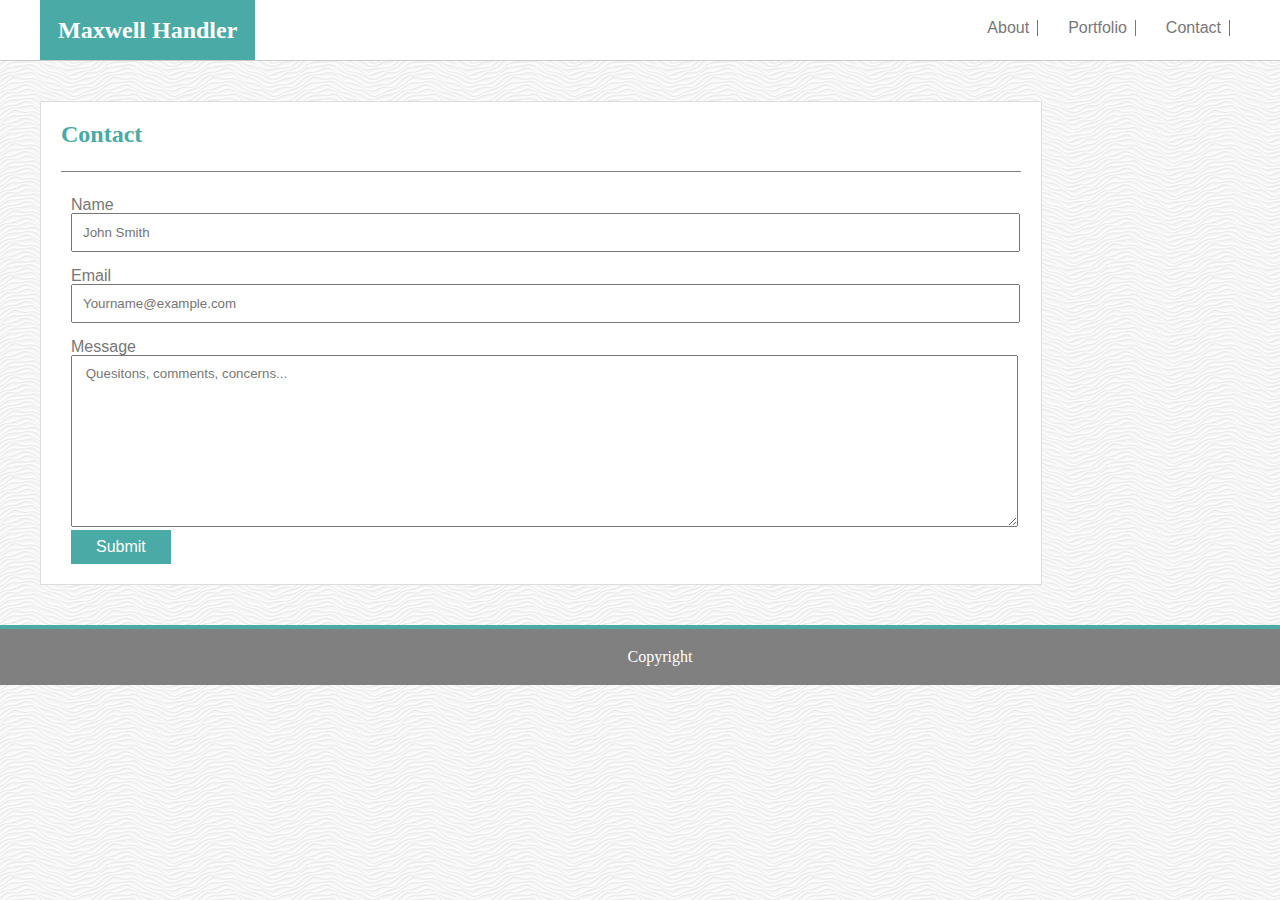
==== contact.html @ 7c715000 "footer fix" ====
<!doctype html>

<html lang="en">
    <head>
        <meta charset="utf-8">

        <title> Basic Portfilio Index </title>
            <meta name="description" content="The HTML5 Herald">
            <meta name="author" content="SitePoint">

        <link rel="stylesheet" type="text/css" href="assets/css/style.css">

        <!--
        Page Notes:


        -->

    </head>

    <body>

        <section class="top">
        
            <!--Title/Name-->
            <h1>Maxwell Handler</h1>
        
            <!--Navigation Bar-->
            <nav>
                <ul>
            
                    <li><a href="Contact.html">Contact</a></li>
                    <li><a href="portfolio.html">Portfolio</a></li>
                    <li><a href="index.html">About</a></li>
                
                </ul>
            </nav>

        </section>

        <section class="middle">

            <!--Section Title-->
            <h2>Contact</h2>

            <!--Contact Me-->
            <form>
                
                <label for="Name">Name</label> <br>
                <input type="text" id="name" name="name" placeholder="John Smith"> <br><br>

                <label for="Email">Email</label> <br>
                <input type="text" id="email" name="email" placeholder="Yourname@example.com"> <br><br>
                
                
                <label for="Message">Message</label> <br>
                <!-- Original formatting: <input class="textarea" type="text" id="message" name="message" placeholder="Questions, comments, concerns"> <br><br>-->
                <textarea> Quesitons, comments, concerns...</textarea>

                <input type="submit" value="Submit">

            </form>

        </section>

        <footer><a>Copyright</a></footer>

    </body>
    
</html>
---- assets/css/style.css ----
/*
  ========================================
	Notes:
		Fix Footer issue
		fix width issue of main content
		fix width issue of navigation bar

		chcek out css grid:
		https://css-tricks.com/snippets/css/complete-guide-grid/

  ========================================
*/

/*
  ========================================
	
    ** Hand Water Mark

  ========================================
*/

/*
  ========================================
  Standardization - Browser Reset
  ========================================
*/
/* http://meyerweb.com/eric/tools/css/reset/ 
   v2.0 | 20110126
   License: none (public domain)
*/

html, body, div, span, applet, object, iframe,
h1, h2, h3, h4, h5, h6, p, blockquote, pre,
a, abbr, acronym, address, big, cite, code,
del, dfn, em, img, ins, kbd, q, s, samp,
small, strike, strong, sub, sup, tt, var,
b, u, i, center,
dl, dt, dd, ol, ul, li,
fieldset, form, label, legend,
table, caption, tbody, tfoot, thead, tr, th, td,
article, aside, canvas, details, embed, 
figure, figcaption, footer, header, hgroup, 
menu, nav, output, ruby, section, summary,
time, mark, audio, video {
	margin: 0;
	padding: 0;
	border: 0;
	font-size: 100%;
	font: inherit;
	vertical-align: baseline;
}
/* HTML5 display-role reset for older browsers */
article, aside, details, figcaption, figure, 
footer, header, hgroup, menu, nav, section {
	display: block;
}
body {
	line-height: 1;
}
ol, ul {
	list-style: none;
}
blockquote, q {
	quotes: none;
}
blockquote:before, blockquote:after,
q:before, q:after {
	content: '';
	content: none;
}
table {
	border-collapse: collapse;
	border-spacing: 0;
}

/*
  ========================================
  Elements
  ========================================
*/

html {
	height: 100%;
	margin: 0;
	padding: 0;
}

body {
	overflow: visible;
	height: 100%;
	margin: 0;
	padding: 0;
}
            
h1{
    background-color: #4aaaa5;
    display: block;
	padding: 18px;
	color: white;
	float: left;
	margin-left: 40px;
	margin-right: 100px;
	font-weight: bold;
	font-size: x-large;
}

li {
	float: right;
	padding-right: 8px;
	margin: 20px;
	margin-right: 10px;
	border-right-width: 1px;
	border-right-color: #777777;
	border-right-style: solid;
}

p {
	clear: both;
	margin-top: 10px;
    color: #777777;
	font-family: Arial, Helvetica, sans-serif;
}

nav {
	background-color: #ffffff;
	color: grey;
	font-family: Arial, Helvetica, sans-serif;
}

h2 {
	clear: both;
	font-weight: bold;
	color: #4aaaa5;
	border-bottom-color: grey;
	border-bottom-style: solid;
	border-bottom-width: 1px;
	font-size: x-large;
	margin-bottom: 25px;
	padding-bottom: 25px;
}

footer {
	clear: both;
	border-top-width: 4px;
	border-top-style: solid;
	border-top-color:#4aaaa5;
	background-color: grey;
	padding: 20px;
	color: white;
	text-align: center;
	position: relative;
	width: 100%;
	bottom: 0;
}

/*
  ========================================
  Background
  ========================================
*/

body {
	background-image: url(../images/white-waves.png);
}


/*
  ========================================
  Links
  ========================================
*/

a:link {
	text-decoration: none;
	color:#777777;
}

a:visited {
	text-decoration: none;
	color:#777777;
}


/*
  ========================================
  Sections
  ========================================
*/


.top {
	background-color: white;
	padding-bottom: 60px;
	border-color:#cccccc;
	border-bottom-width: 1px;
	border-bottom-style: solid;
	padding-right: 40px;
}

.middle {
	clear:both;
	float: left;
	height: auto;
	padding: 20px;
	margin-left: 40px;
	margin-right: 40px;
	margin-top: 40px;
	margin-bottom: 40px;
	border-style: solid;
	border-width: 1px;
	border-color:#dddddd;
	background-color: #ffffff;
	width: 960px;
}

.main-content {
	min-height: 100%;
	position: relative;
}


/*
  ========================================
  Images
  ========================================
*/
  
.profile {
	float: left;
	margin-right: 20px;
}

.portfolio-icon {
	float: left;
	width: 250px;
	height: 250px;
	margin-bottom: 50px;
	margin-right: 50px;
}

.portfolio-text {
	clear: both;
	float: left;
	text-align: center;
	background-color: #4aaaa5;
	color: white;
	padding-right: 10px;
	padding-left: 10px;
	padding-top: 15px;
	padding-bottom: 15px;
	font-family: Arial, Helvetica, sans-serif;
	position: absolute;
	width: 230px;
	margin-top: 190px;
	margin-right: 50px;
}

.container {
	float: left;
	position: relative;
}


/*
  ========================================
  Form submission
  ========================================
*/

form{
	clear:both;
	padding-left: 10px;
	padding-right: 25px;
	color: #777777;
	font-family: Arial, Helvetica, sans-serif;	
}

input[type=submit] {
	background-color: #4aaaa5;
	color: white;
	padding: 8px 25px;
	border: none;
	text-align: center;
	text-decoration: none;
	font-size: 16px;
}

input[type=text], textarea {
	width: 100%;
	padding: 10px;
	font-family: Arial, Helvetica, sans-serif;
	color: #777777;
}

textarea {	
	height: 150px;
}
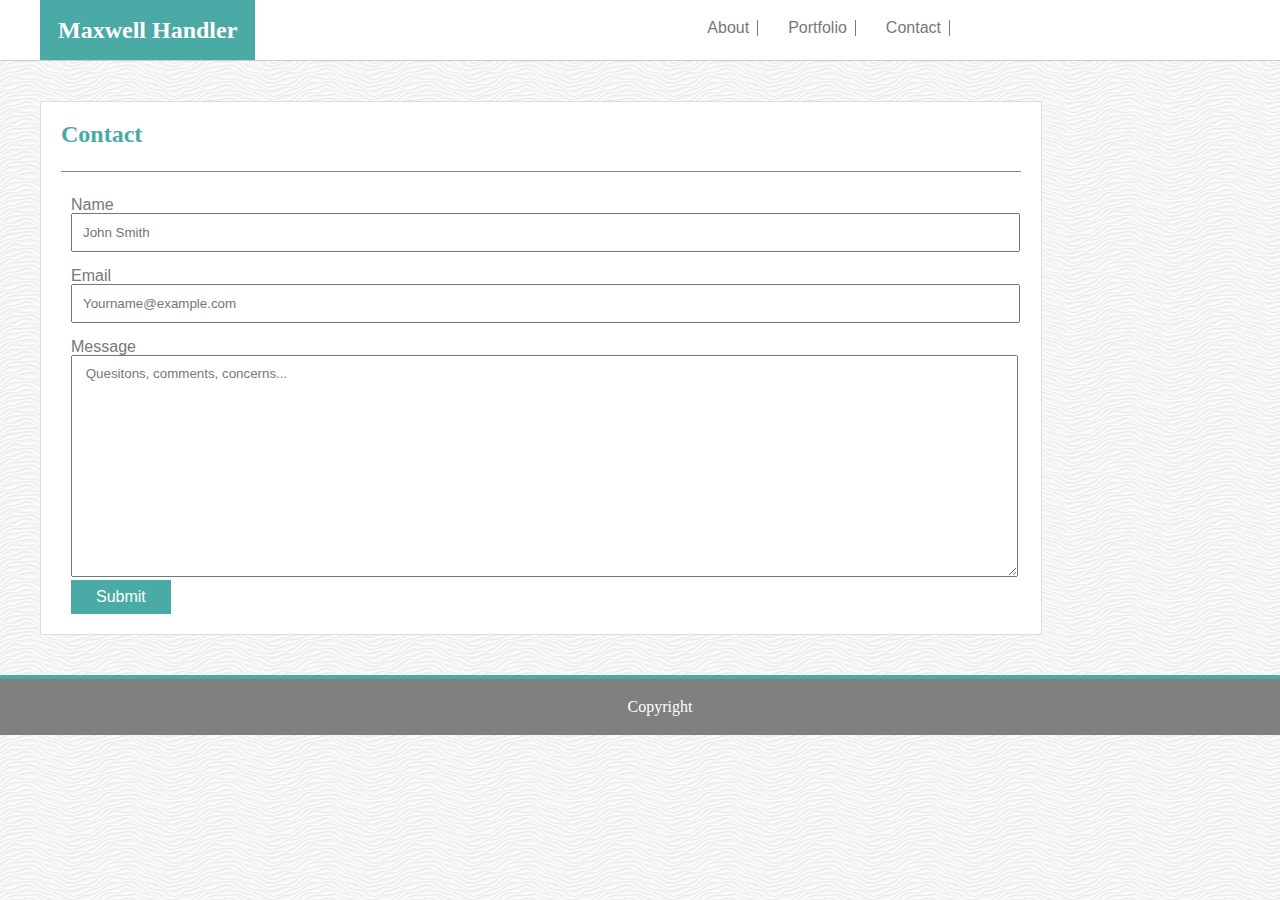
==== commit 05ef0901: "nav bar update" ====
--- a/contact.html
+++ b/contact.html
@@ -21,21 +21,25 @@
     <body>
 
         <section class="top">
-        
-            <!--Title/Name-->
-            <h1>Maxwell Handler</h1>
-        
-            <!--Navigation Bar-->
-            <nav>
-                <ul>
-            
-                    <li><a href="Contact.html">Contact</a></li>
-                    <li><a href="portfolio.html">Portfolio</a></li>
-                    <li><a href="index.html">About</a></li>
+
+            <div class="top-bar">
+                        
+                <!--Title/Name-->
+                <h1>Maxwell Handler</h1>
+                        
+                <!--Navigation Bar-->
+                <nav>
+                    <ul>
+                            
+                        <li><a href="Contact.html">Contact</a></li>
+                        <li><a href="portfolio.html">Portfolio</a></li>
+                        <li><a href="index.html">About</a></li>
+                                
+                    </ul>
+                </nav>
                 
-                </ul>
-            </nav>
-
+            </div>
+                
         </section>
 
         <section class="middle">
@@ -66,5 +70,5 @@
         <footer><a>Copyright</a></footer>
 
     </body>
-    
+
 </html>--- a/assets/css/style.css
+++ b/assets/css/style.css
@@ -1,12 +1,13 @@
 /*
   ========================================
 	Notes:
-		Fix Footer issue
 		fix width issue of main content
 		fix width issue of navigation bar
 
 		chcek out css grid:
 		https://css-tricks.com/snippets/css/complete-guide-grid/
+
+		Check out Css Positioning
 
   ========================================
 */
@@ -218,6 +219,10 @@
 	position: relative;
 }
 
+.top-bar {
+	width: 960px;
+}
+
 
 /*
   ========================================
@@ -293,6 +298,6 @@
 }
 
 textarea {	
-	height: 150px;
-}
-
+	height: 200px;
+}
+
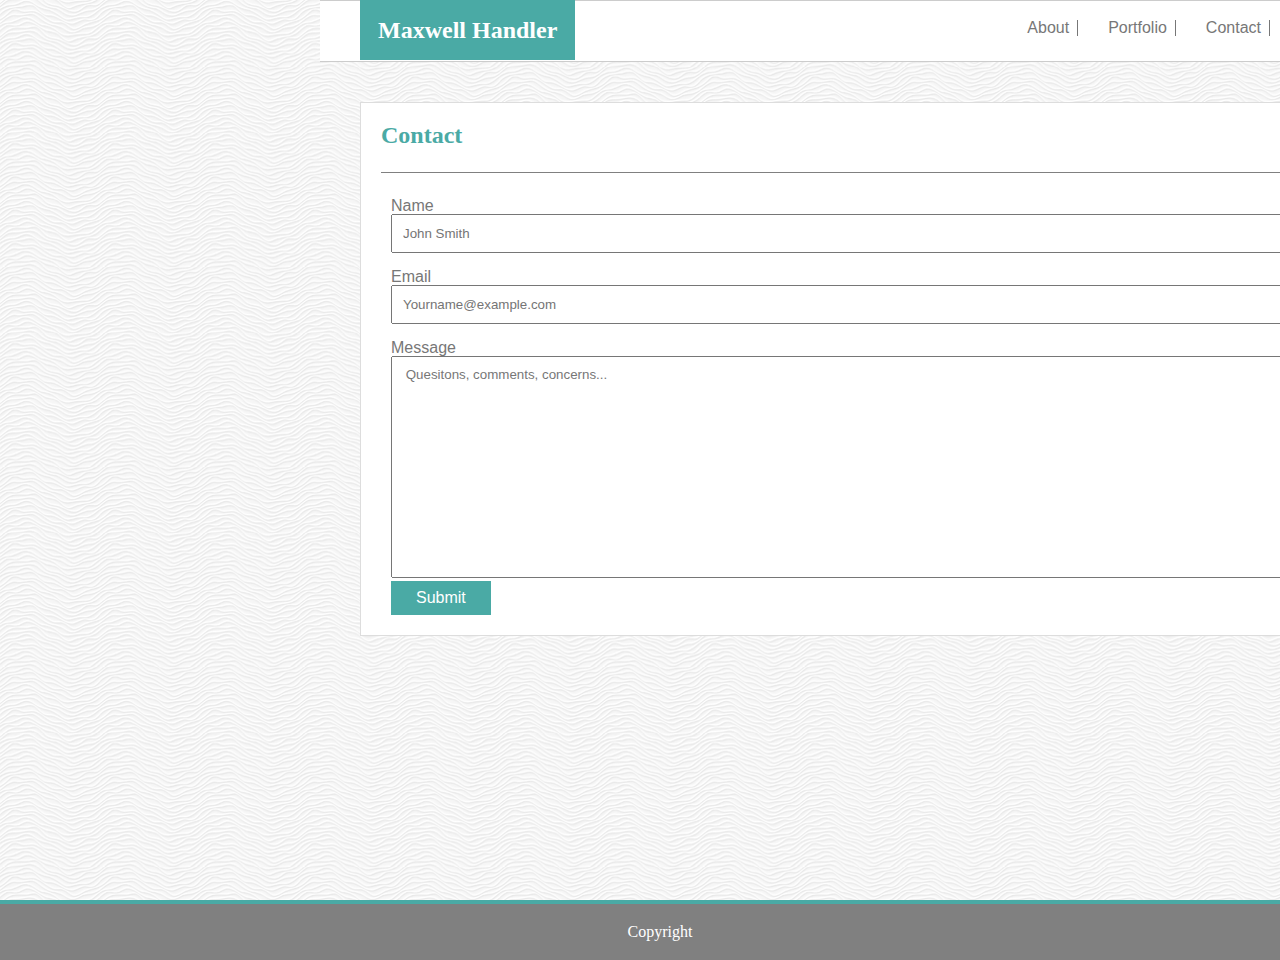
==== commit 0e0948f6: "Center fix" ====
--- a/contact.html
+++ b/contact.html
@@ -8,10 +8,12 @@
             <meta name="description" content="The HTML5 Herald">
             <meta name="author" content="SitePoint">
 
-        <link rel="stylesheet" type="text/css" href="assets/css/style.css">
+            <!--CSS Reset-->
+            <link rel="stylesheet" type="text/css" href="assets/css/reset.css">
+            <!--CSS Stylsheet-->
+            <link rel="stylesheet" type="text/css" href="assets/css/style.css"> 
 
-        <!--
-        Page Notes:
+        <!-- Page Notes:
 
 
         -->
@@ -20,52 +22,56 @@
 
     <body>
 
-        <section class="top">
+        <div class="main-content center" >
 
-            <div class="top-bar">
-                        
-                <!--Title/Name-->
-                <h1>Maxwell Handler</h1>
-                        
-                <!--Navigation Bar-->
-                <nav>
-                    <ul>
+            <section class="top">
+
+                <div class="top-bar">
                             
-                        <li><a href="Contact.html">Contact</a></li>
-                        <li><a href="portfolio.html">Portfolio</a></li>
-                        <li><a href="index.html">About</a></li>
+                    <!--Title/Name-->
+                    <h1>Maxwell Handler</h1>
+                            
+                    <!--Navigation Bar-->
+                    <nav>
+                        <ul>
                                 
-                    </ul>
-                </nav>
-                
-            </div>
-                
-        </section>
+                            <li><a href="Contact.html">Contact</a></li>
+                            <li><a href="portfolio.html">Portfolio</a></li>
+                            <li><a href="index.html">About</a></li>
+                                    
+                        </ul>
+                    </nav>
+                    
+                </div>
+                    
+            </section>
 
-        <section class="middle">
+            <section class="middle">
 
-            <!--Section Title-->
-            <h2>Contact</h2>
+                <!--Section Title-->
+                <h2>Contact</h2>
 
-            <!--Contact Me-->
-            <form>
-                
-                <label for="Name">Name</label> <br>
-                <input type="text" id="name" name="name" placeholder="John Smith"> <br><br>
+                <!--Contact Me-->
+                <form>
+                    
+                    <label for="Name">Name</label> <br>
+                    <input type="text" id="name" name="name" placeholder="John Smith"> <br><br>
 
-                <label for="Email">Email</label> <br>
-                <input type="text" id="email" name="email" placeholder="Yourname@example.com"> <br><br>
-                
-                
-                <label for="Message">Message</label> <br>
-                <!-- Original formatting: <input class="textarea" type="text" id="message" name="message" placeholder="Questions, comments, concerns"> <br><br>-->
-                <textarea> Quesitons, comments, concerns...</textarea>
+                    <label for="Email">Email</label> <br>
+                    <input type="text" id="email" name="email" placeholder="Yourname@example.com"> <br><br>
+                    
+                    
+                    <label for="Message">Message</label> <br>
+                    <!-- Original formatting: <input class="textarea" type="text" id="message" name="message" placeholder="Questions, comments, concerns"> <br><br>-->
+                    <textarea> Quesitons, comments, concerns...</textarea>
 
-                <input type="submit" value="Submit">
+                    <input type="submit" value="Submit">
 
-            </form>
+                </form>
 
-        </section>
+            </section>
+        
+        </div>
 
         <footer><a>Copyright</a></footer>
 
--- a/assets/css/style.css
+++ b/assets/css/style.css
@@ -9,70 +9,20 @@
 
 		Check out Css Positioning
 
-  ========================================
-*/
-
-/*
-  ========================================
-	
-    ** Hand Water Mark
-
-  ========================================
-*/
-
-/*
-  ========================================
-  Standardization - Browser Reset
-  ========================================
-*/
-/* http://meyerweb.com/eric/tools/css/reset/ 
-   v2.0 | 20110126
-   License: none (public domain)
-*/
-
-html, body, div, span, applet, object, iframe,
-h1, h2, h3, h4, h5, h6, p, blockquote, pre,
-a, abbr, acronym, address, big, cite, code,
-del, dfn, em, img, ins, kbd, q, s, samp,
-small, strike, strong, sub, sup, tt, var,
-b, u, i, center,
-dl, dt, dd, ol, ul, li,
-fieldset, form, label, legend,
-table, caption, tbody, tfoot, thead, tr, th, td,
-article, aside, canvas, details, embed, 
-figure, figcaption, footer, header, hgroup, 
-menu, nav, output, ruby, section, summary,
-time, mark, audio, video {
-	margin: 0;
-	padding: 0;
-	border: 0;
-	font-size: 100%;
-	font: inherit;
-	vertical-align: baseline;
-}
-/* HTML5 display-role reset for older browsers */
-article, aside, details, figcaption, figure, 
-footer, header, hgroup, menu, nav, section {
-	display: block;
-}
-body {
-	line-height: 1;
-}
-ol, ul {
-	list-style: none;
-}
-blockquote, q {
-	quotes: none;
-}
-blockquote:before, blockquote:after,
-q:before, q:after {
-	content: '';
-	content: none;
-}
-table {
-	border-collapse: collapse;
-	border-spacing: 0;
-}
+
+			 ___.___
+  			  c[_]`=--X 
+
+
+  		 __                   ___                       
+ 		|""|  ___    _   __  |"""|  __                  
+ 		|""| |"""|  |"| |""| |"""| |""| 
+ 		|""| |"""|  |"| |""| |"""| |""| 
+ 		|""| |"""|  |"| |""| |"""| |""| 
+ 		"'''"''"'""'"""''"''''"""'""'""'  
+
+  ========================================
+*/
 
 /*
   ========================================
@@ -188,14 +138,15 @@
   ========================================
 */
 
-
-.top {
-	background-color: white;
-	padding-bottom: 60px;
+.top-bar {
+	left:0;
+	right:0;
+	padding-bottom: 0;
+	background-color: 0;
 	border-color:#cccccc;
 	border-bottom-width: 1px;
 	border-bottom-style: solid;
-	padding-right: 40px;
+
 }
 
 .middle {
@@ -216,13 +167,23 @@
 
 .main-content {
 	min-height: 100%;
-	position: relative;
-}
-
-.top-bar {
+}
+
+.top {
+	clear: both;
+	top: 0;
+	background-color: white;
+	padding-bottom: 60px;
+	border-color:#cccccc;
+	border-bottom-width: 1px;
+	border-bottom-style: solid;
 	width: 960px;
 }
 
+.center{
+	margin: auto;
+	width: 50%;
+}
 
 /*
   ========================================
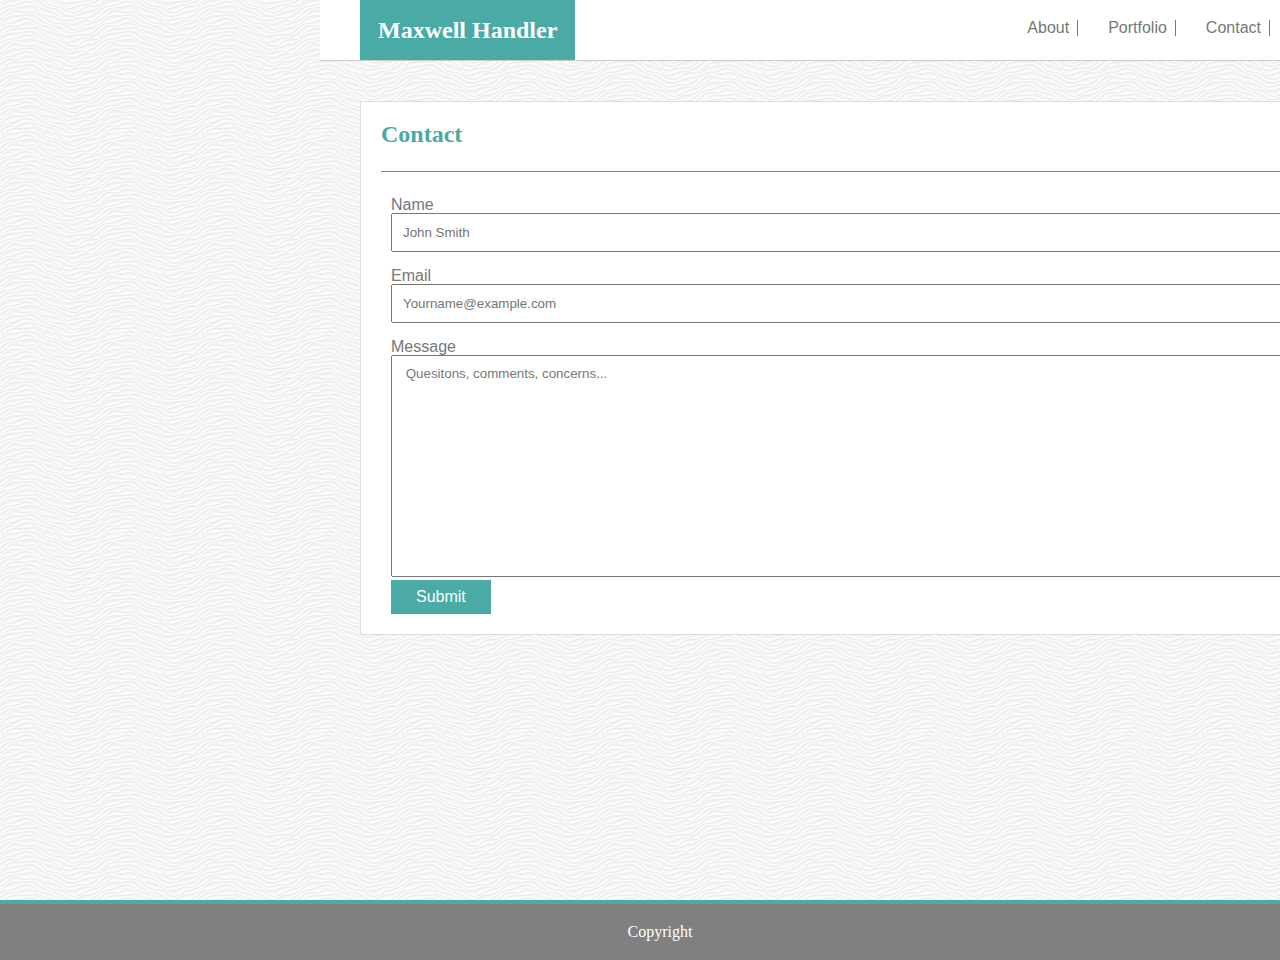
==== commit 380ed5c7: "contact html page fix" ====
--- a/contact.html
+++ b/contact.html
@@ -22,7 +22,7 @@
 
     <body>
 
-        <div class="main-content center" >
+        <div class="main-content center">
 
             <section class="top">
 
@@ -35,7 +35,7 @@
                     <nav>
                         <ul>
                                 
-                            <li><a href="Contact.html">Contact</a></li>
+                            <li><a href="contact.html">Contact</a></li>
                             <li><a href="portfolio.html">Portfolio</a></li>
                             <li><a href="index.html">About</a></li>
                                     
--- a/assets/css/style.css
+++ b/assets/css/style.css
@@ -139,14 +139,12 @@
 */
 
 .top-bar {
-	left:0;
-	right:0;
+	clear: both;
 	padding-bottom: 0;
 	background-color: 0;
 	border-color:#cccccc;
 	border-bottom-width: 1px;
 	border-bottom-style: solid;
-
 }
 
 .middle {
@@ -169,7 +167,7 @@
 	min-height: 100%;
 }
 
-.top {
+.top-bar {
 	clear: both;
 	top: 0;
 	background-color: white;
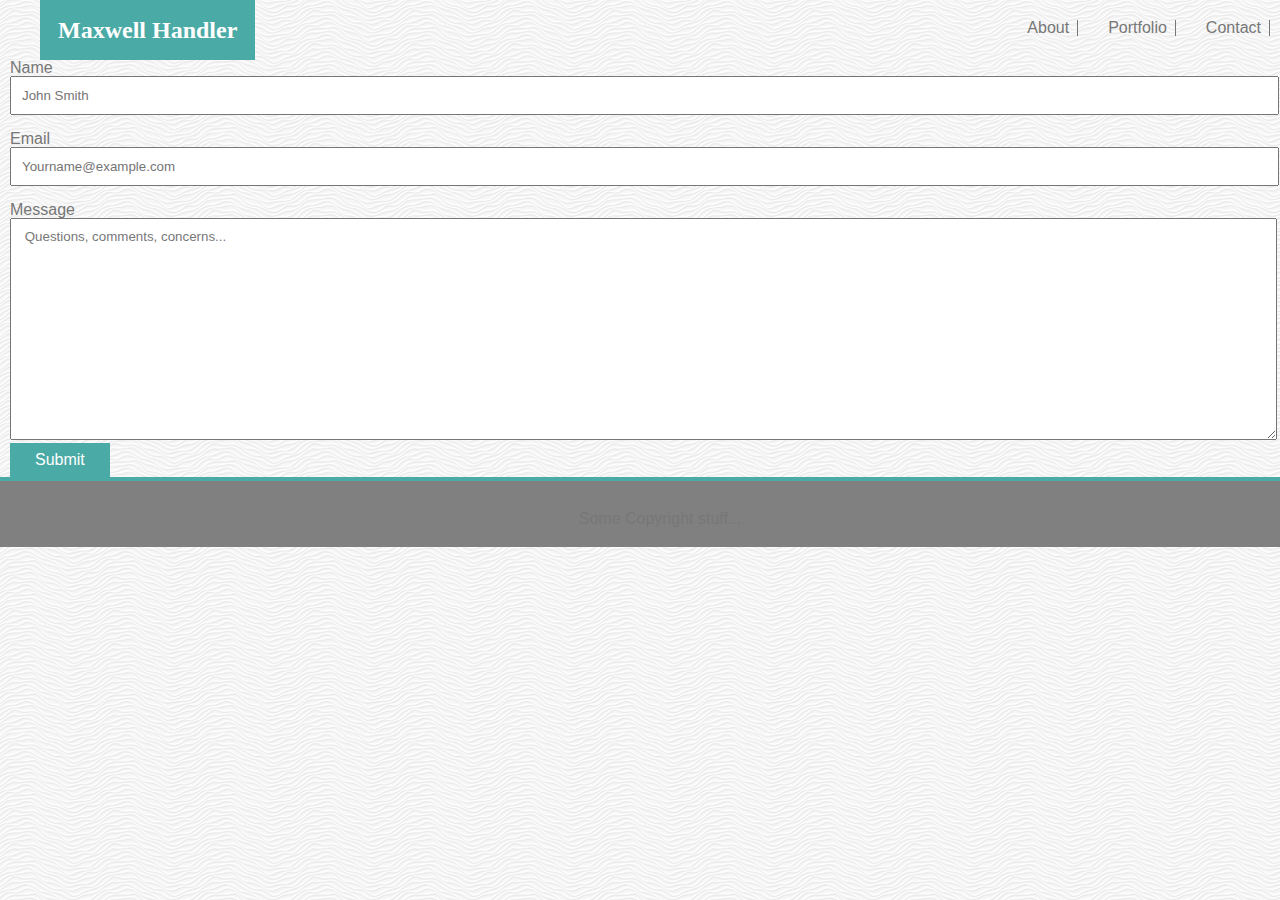
==== commit 04f9931b: "Updated CSS Formatting across website" ====
--- a/contact.html
+++ b/contact.html
@@ -11,7 +11,7 @@
             <!--CSS Reset-->
             <link rel="stylesheet" type="text/css" href="assets/css/reset.css">
             <!--CSS Stylsheet-->
-            <link rel="stylesheet" type="text/css" href="assets/css/style.css"> 
+            <link rel="stylesheet" type="text/css" href="assets/css/style.css">        
 
         <!-- Page Notes:
 
@@ -22,36 +22,35 @@
 
     <body>
 
-        <div class="main-content center">
+        <header>
 
-            <section class="top">
+            <section class="CenterFrame-2">
 
-                <div class="top-bar">
+                <h1 Class="name">
+                    Maxwell Handler
+                </h1>
+                
+                <Nav>
+
+                    <ul>
+                        
+                        <li><a href="contact.html">Contact</a></li>
+                        <li><a href="portfolio.html">Portfolio</a></li>
+                        <li><a href="index.html">About</a></li>
                             
-                    <!--Title/Name-->
-                    <h1>Maxwell Handler</h1>
-                            
-                    <!--Navigation Bar-->
-                    <nav>
-                        <ul>
-                                
-                            <li><a href="contact.html">Contact</a></li>
-                            <li><a href="portfolio.html">Portfolio</a></li>
-                            <li><a href="index.html">About</a></li>
-                                    
-                        </ul>
-                    </nav>
-                    
-                </div>
-                    
-            </section>
+                    </ul>
 
-            <section class="middle">
+                </Nav>
 
-                <!--Section Title-->
-                <h2>Contact</h2>
+            </Section>
 
-                <!--Contact Me-->
+        </header>
+
+
+        <Section Class="CenterFrame">
+
+            <div class="Content">
+          
                 <form>
                     
                     <label for="Name">Name</label> <br>
@@ -60,20 +59,22 @@
                     <label for="Email">Email</label> <br>
                     <input type="text" id="email" name="email" placeholder="Yourname@example.com"> <br><br>
                     
-                    
                     <label for="Message">Message</label> <br>
-                    <!-- Original formatting: <input class="textarea" type="text" id="message" name="message" placeholder="Questions, comments, concerns"> <br><br>-->
-                    <textarea> Quesitons, comments, concerns...</textarea>
+                    <textarea> Questions, comments, concerns...</textarea>
 
                     <input type="submit" value="Submit">
 
                 </form>
 
-            </section>
-        
-        </div>
+        </Section>
 
-        <footer><a>Copyright</a></footer>
+
+        <Footer>
+            <p class="text">
+                Some Copyright stuff...
+            </p>
+        </Footer>
+
 
     </body>
 
--- a/assets/css/style.css
+++ b/assets/css/style.css
@@ -1,14 +1,9 @@
 /*
   ========================================
 	Notes:
-		fix width issue of main content
-		fix width issue of navigation bar
-
-		chcek out css grid:
-		https://css-tricks.com/snippets/css/complete-guide-grid/
-
-		Check out Css Positioning
-
+		Nav Bar full width
+		
+  ========================================
 
 			 ___.___
   			  c[_]`=--X 
@@ -20,7 +15,6 @@
  		|""| |"""|  |"| |""| |"""| |""| 
  		|""| |"""|  |"| |""| |"""| |""| 
  		"'''"''"'""'"""''"''''"""'""'""'  
-
   ========================================
 */
 
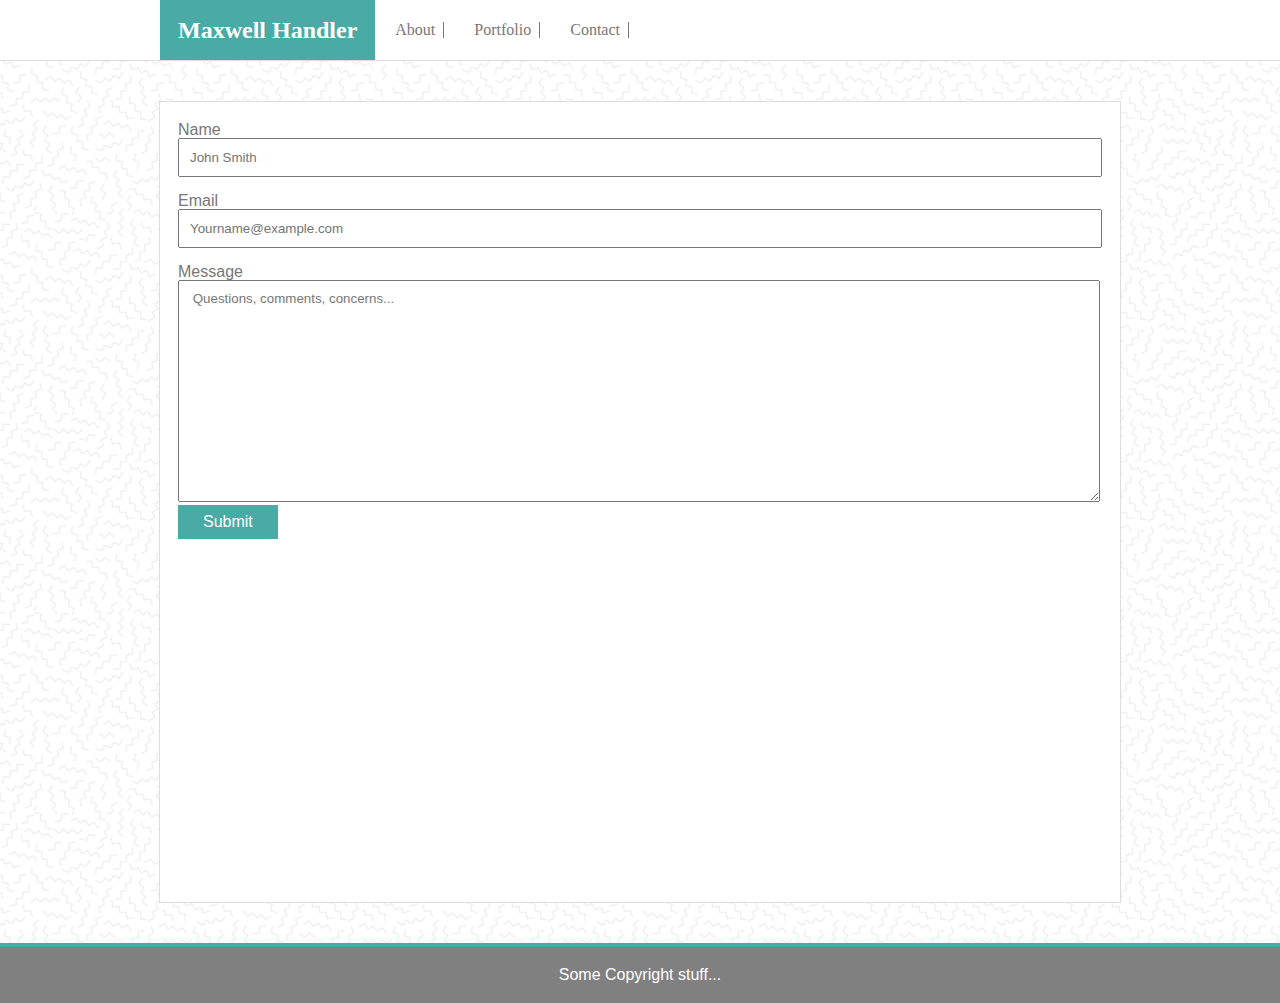
==== commit 95b0478c: "form fix" ====
--- a/contact.html
+++ b/contact.html
@@ -47,7 +47,7 @@
         </header>
 
 
-        <Section Class="CenterFrame">
+        <Section Class="CenterFrame-3">
 
             <div class="Content">
           
@@ -65,6 +65,8 @@
                     <input type="submit" value="Submit">
 
                 </form>
+                
+            </div>
 
         </Section>
 
--- a/assets/css/style.css
+++ b/assets/css/style.css
@@ -1,9 +1,14 @@
 /*
   ========================================
-	Notes:
-		Nav Bar full width
+	NOTES:
+
 		
   ========================================
+
+
+
+
+
 
 			 ___.___
   			  c[_]`=--X 
@@ -16,7 +21,14 @@
  		|""| |"""|  |"| |""| |"""| |""| 
  		"'''"''"'""'"""''"''''"""'""'""'  
   ========================================
-*/
+  Background
+  ========================================
+*/
+
+body {
+	background-image: url(../images/background.png)
+}
+
 
 /*
   ========================================
@@ -24,29 +36,30 @@
   ========================================
 */
 
-html {
-	height: 100%;
-	margin: 0;
-	padding: 0;
-}
-
-body {
-	overflow: visible;
-	height: 100%;
-	margin: 0;
-	padding: 0;
-}
-            
-h1{
-    background-color: #4aaaa5;
-    display: block;
-	padding: 18px;
-	color: white;
-	float: left;
-	margin-left: 40px;
-	margin-right: 100px;
-	font-weight: bold;
-	font-size: x-large;
+header {
+	clear: both;
+	top: 0;
+	background-color: white;
+	border-color: #cccccc;
+	border-bottom: 1px;
+	border-bottom-style: sold;
+	margin-bottom: 40px;
+	border-bottom-style: solid;
+	border-bottom-color: #dddddd;
+	border-bottom-width: 1px;
+}
+
+footer {
+	clear: both;
+	border-top-width: 4px;
+	border-top-style: solid;
+	border-top-color:#4aaaa5;
+	background-color: grey;
+	padding: 20px;
+	color: white;
+	text-align: center;
+	bottom: 0;
+	margin-top: 40px;
 }
 
 li {
@@ -59,17 +72,16 @@
 	border-right-style: solid;
 }
 
-p {
-	clear: both;
-	margin-top: 10px;
-    color: #777777;
-	font-family: Arial, Helvetica, sans-serif;
-}
-
-nav {
-	background-color: #ffffff;
-	color: grey;
-	font-family: Arial, Helvetica, sans-serif;
+h1{
+	clear:both;
+    background-color: #4aaaa5;
+    display: block;
+	padding: 18px;
+	color: white;
+	float: left;
+	font-weight: bold;
+	font-size: x-large;
+	justify-content:left;
 }
 
 h2 {
@@ -84,28 +96,65 @@
 	padding-bottom: 25px;
 }
 
-footer {
-	clear: both;
-	border-top-width: 4px;
-	border-top-style: solid;
-	border-top-color:#4aaaa5;
-	background-color: grey;
+p {
+	font-family: Arial, Helvetica, sans-serif;
+}
+
+nav {
+	justify-content:right;
+	align-items:right;
+}
+
+
+/*
+  ========================================
+  Classes
+  ========================================
+*/
+
+.CenterFrame {
+	clear: both;
+	display:flex;
+	justify-content:center;
+	align-items:center;
+	width:960px;
+	background-color: white;
+	margin: 0 auto;
+	border-style: solid;
+	border-width: 1px;
+	border-color: #dddddd;
+	min-height: 800px;
+}
+
+.CenterFrame-2 {
+	clear: both;
+	display:flex;
+	align-items:center;
+	width:960px;
+	background-color: white;
+	margin: 0 auto;
+	height: 60px;
+}
+
+.CenterFrame-3 {
+	clear: both;
+	display:flex;
+	justify-content:center;
+	width:960px;
+	background-color: white;
+	margin: 0 auto;
+	border-style: solid;
+	border-width: 1px;
+	border-color: #dddddd;
+	min-height: 800px;
+}
+
+.Content {
+	clear: both;
+	min-height: 100%;
+	float: left;
 	padding: 20px;
-	color: white;
-	text-align: center;
-	position: relative;
-	width: 100%;
-	bottom: 0;
-}
-
-/*
-  ========================================
-  Background
-  ========================================
-*/
-
-body {
-	background-image: url(../images/white-waves.png);
+
 }
 
 
@@ -123,58 +172,6 @@
 a:visited {
 	text-decoration: none;
 	color:#777777;
-}
-
-
-/*
-  ========================================
-  Sections
-  ========================================
-*/
-
-.top-bar {
-	clear: both;
-	padding-bottom: 0;
-	background-color: 0;
-	border-color:#cccccc;
-	border-bottom-width: 1px;
-	border-bottom-style: solid;
-}
-
-.middle {
-	clear:both;
-	float: left;
-	height: auto;
-	padding: 20px;
-	margin-left: 40px;
-	margin-right: 40px;
-	margin-top: 40px;
-	margin-bottom: 40px;
-	border-style: solid;
-	border-width: 1px;
-	border-color:#dddddd;
-	background-color: #ffffff;
-	width: 960px;
-}
-
-.main-content {
-	min-height: 100%;
-}
-
-.top-bar {
-	clear: both;
-	top: 0;
-	background-color: white;
-	padding-bottom: 60px;
-	border-color:#cccccc;
-	border-bottom-width: 1px;
-	border-bottom-style: solid;
-	width: 960px;
-}
-
-.center{
-	margin: auto;
-	width: 50%;
 }
 
 /*
@@ -218,7 +215,6 @@
 	position: relative;
 }
 
-
 /*
   ========================================
   Form submission
@@ -227,7 +223,8 @@
 
 form{
 	clear:both;
-	padding-left: 10px;
+	float: left;
+	padding-left: 25px;
 	padding-right: 25px;
 	color: #777777;
 	font-family: Arial, Helvetica, sans-serif;	
@@ -244,7 +241,7 @@
 }
 
 input[type=text], textarea {
-	width: 100%;
+	width: 900px;
 	padding: 10px;
 	font-family: Arial, Helvetica, sans-serif;
 	color: #777777;
